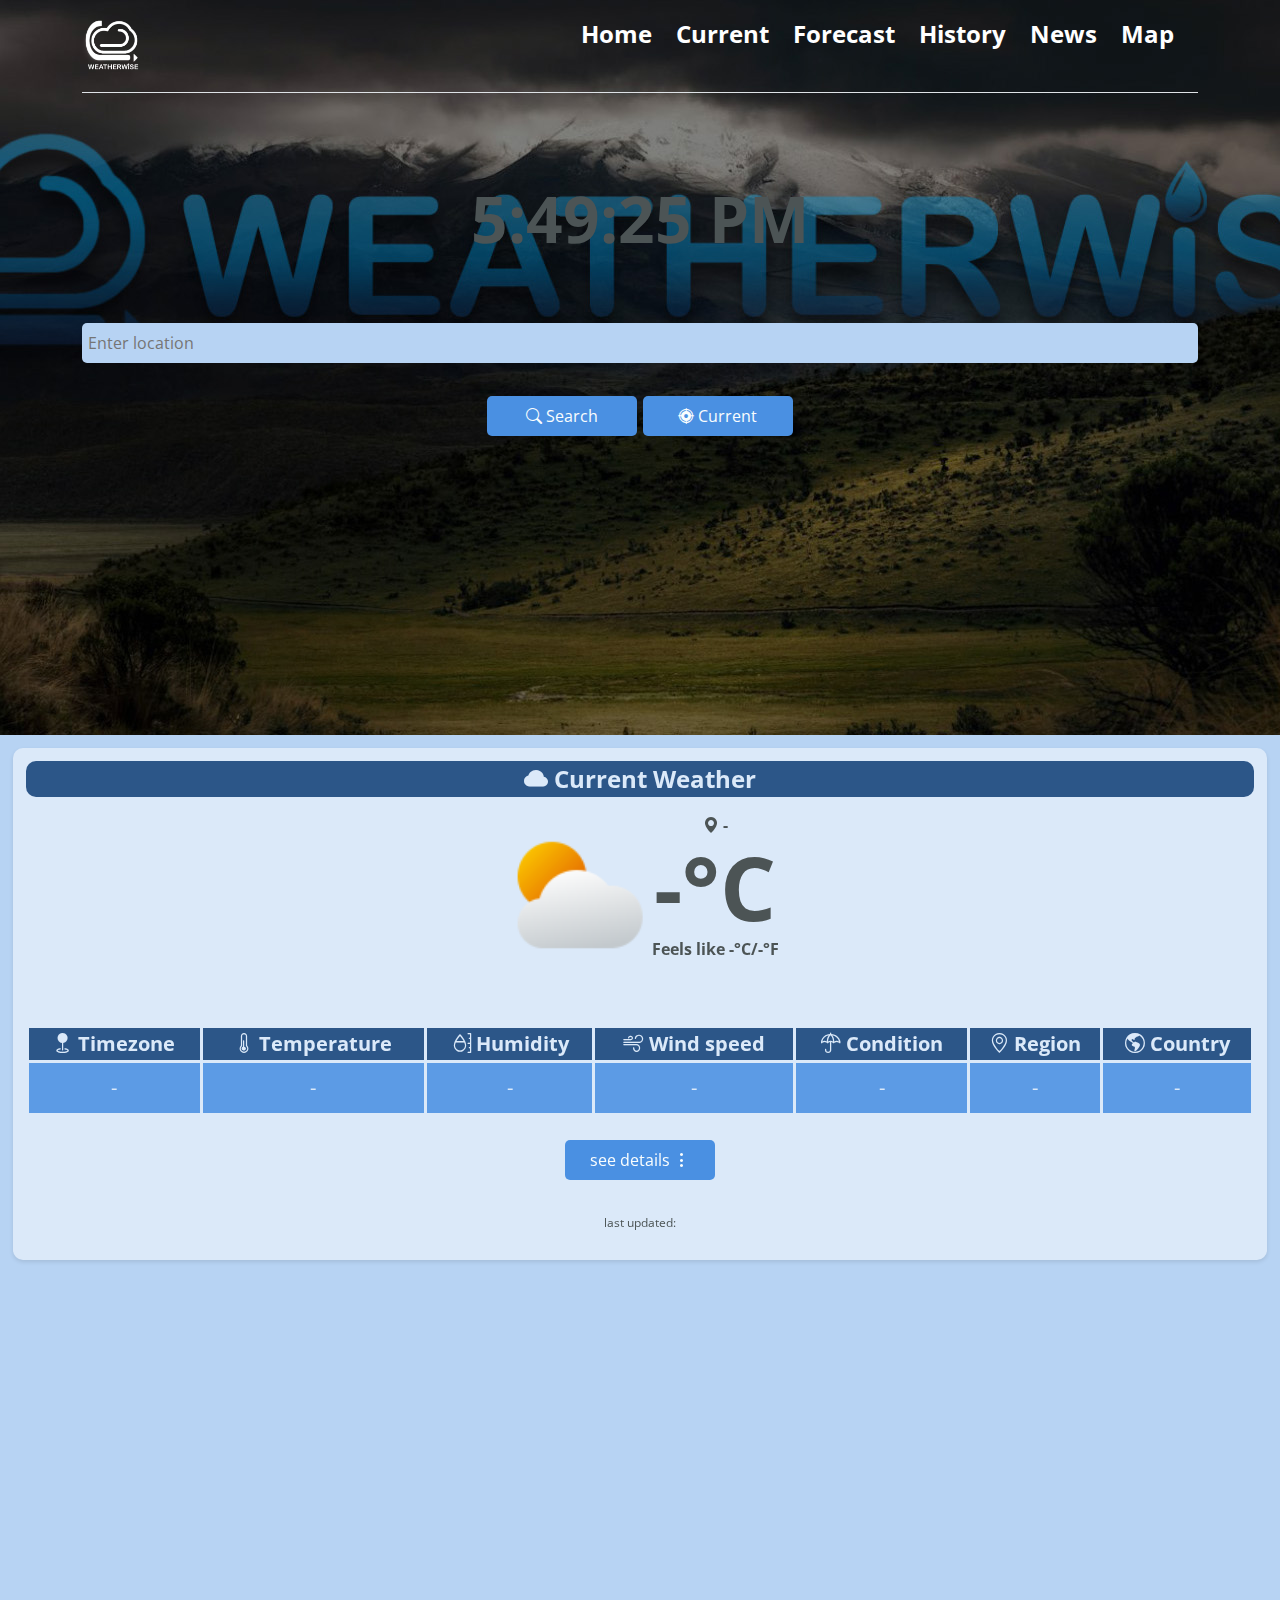
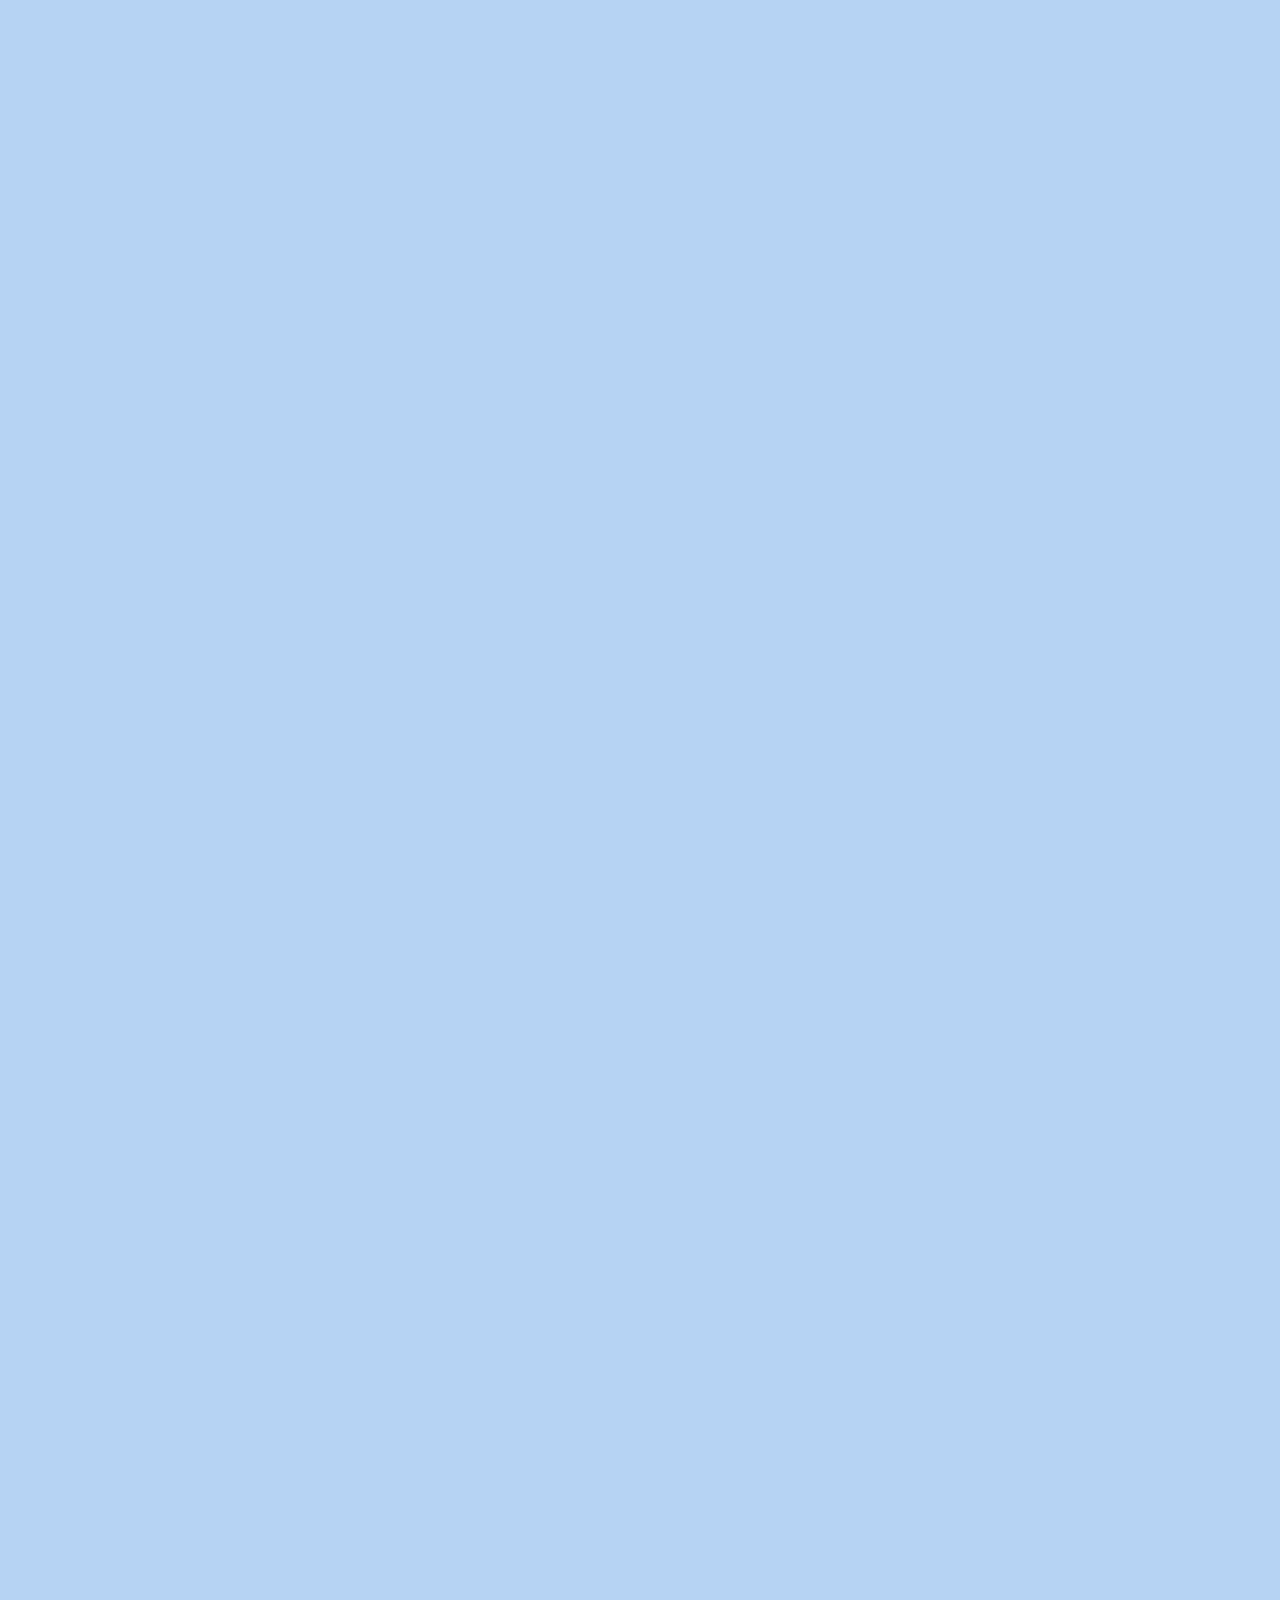
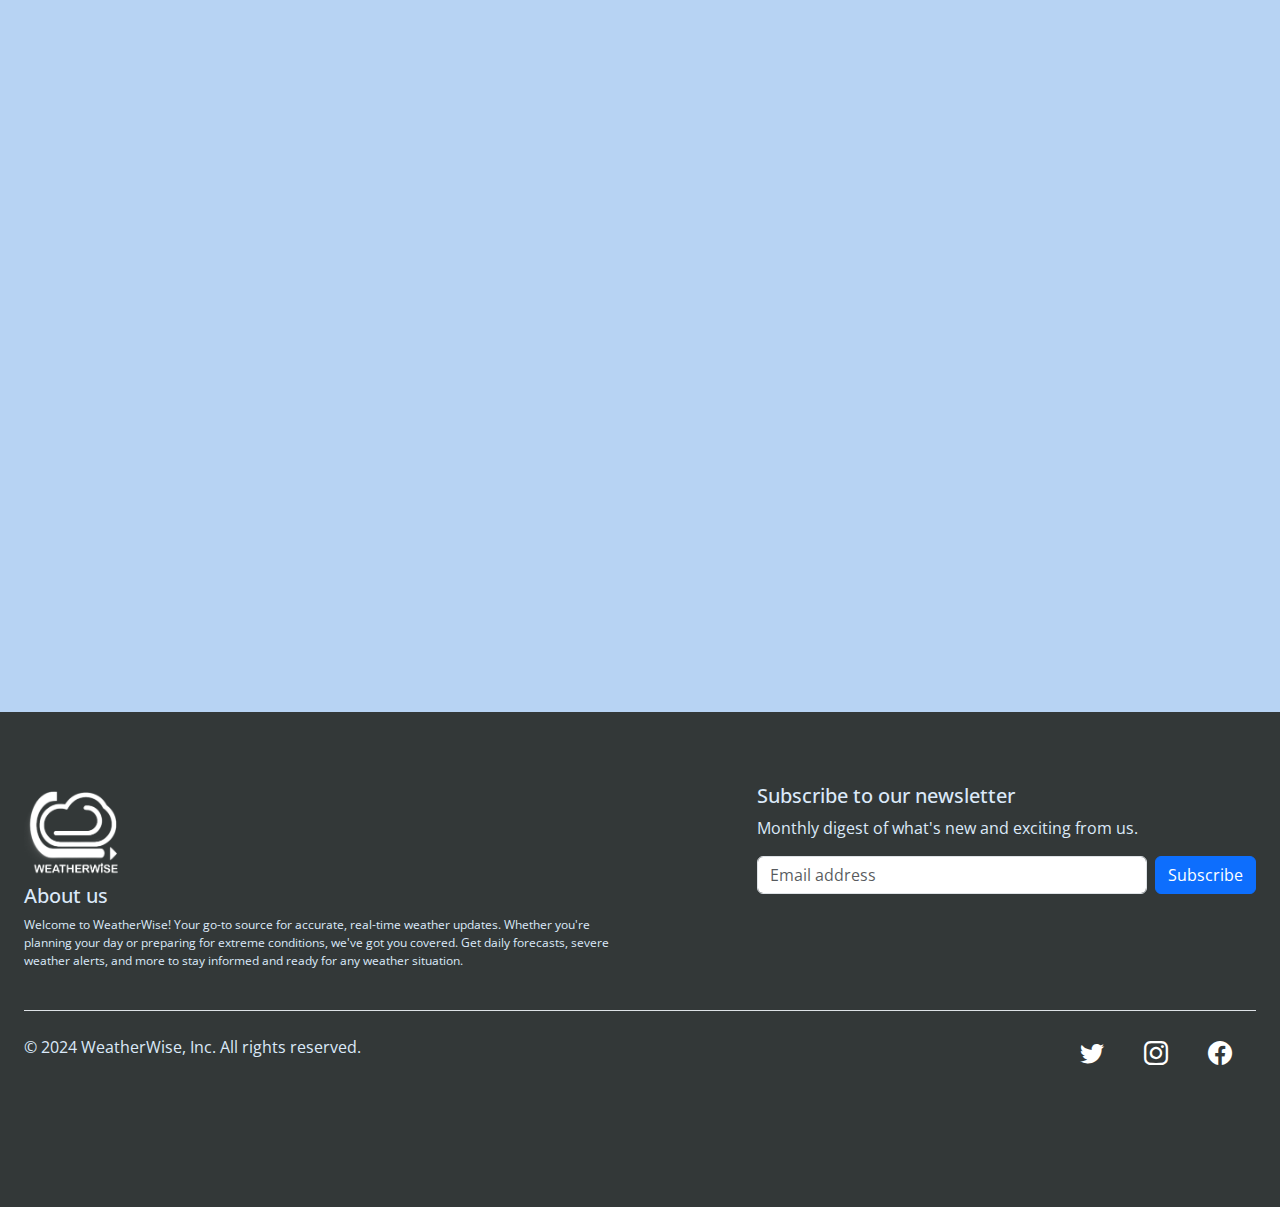
==== index.html @ 9422116e "first commit" ====
<!DOCTYPE html>
<html lang="en">

<head>
  <meta charset="UTF-8">
  <meta name="viewport" content="width=device-width, initial-scale=1.0">
  <title>WEATHERWISE-Home</title>
  <link rel="icon" href="./img/Light-logo.png" type="image/png">
  <link rel="stylesheet" href="./css/style.css">
  <link href="https://cdn.jsdelivr.net/npm/bootstrap@5.3.3/dist/css/bootstrap.min.css" rel="stylesheet"
    integrity="sha384-QWTKZyjpPEjISv5WaRU9OFeRpok6YctnYmDr5pNlyT2bRjXh0JMhjY6hW+ALEwIH" crossorigin="anonymous">
  <link rel="stylesheet" href="https://cdn.jsdelivr.net/npm/bootstrap-icons@1.11.3/font/bootstrap-icons.min.css">
  <link rel="stylesheet" href="https://unpkg.com/leaflet/dist/leaflet.css" />
  <link href="https://unpkg.com/aos@2.3.1/dist/aos.css" rel="stylesheet">
</head>

<body style="background-color: #B7D3F3;">
  <!-- -------------------------------------------------header------------------------------------------------- -->
  <header>
    <div class="container">
      <div class="d-flex flex-wrap justify-content-center py-3 mb-4 border-bottom">
        <a href="/" class="d-flex align-items-center mb-3 mb-md-0 me-md-auto link-body-emphasis text-decoration-none">
          <img src="./img/Light-logo.png" alt="" height="60px">
        </a>

        <ul class="nav nav-pills">
          <li><a href="#">Home</a></li>
          <li><a href="#currentWeather">Current</a></li>
          <li><a href="#weatherForecast">Forecast</a></li>
          <li><a href="#historyWeather">History</a></li>
          <li><a href="#newsSection">News</a></li>
          <li><a href="#mapSection">Map</a></li>
        </ul>

      </div>
      <img src="./img/Ratate Earth.gif" alt="" srcset="" style="opacity: 25%;">
      <div class="timeLbl" id="local-time"></div>
      <input type="text" class="searchTxt" id="txtSearch" placeholder=" Enter location">
      <button class="normalBtn" id="btnSearch"><i class="bi bi-search"></i> Search</button>
      <button class="normalBtn" id="btnReset"><i class="bi bi-crosshair2"></i> Current</button>
    </div>
  </header>

  <!-- -------------------------------------------current weather section------------------------------------- -->
  <section class="current-weather" id="currentWeather" data-aos="zoom-in">
    <div class="weather-card">
      <div class="headers">
        <p><i class="bi bi-cloud-fill"></i> Current Weather</p>
      </div>
      <div class="weather-content">
        <div class="weather-icon">
          <img id="weatherIcon" src="./img/icons8-partly-cloudy-day-96.png" alt="" style="width: 150px;">
        </div>
        <div class="weather-details">
          <p class="location-name" id="location" style="margin-bottom: -1rem;"><i class="bi bi-geo-alt-fill"></i>
            -</p>
          <p class="temperature" id="temperature-c" style="margin-bottom: -1rem;">-°C</p>
          <p class="location-name" id="temperature-feels">Feels like -°C/-°F</p>
        </div>
      </div>
    </div>

    <div style="overflow-x:auto;">
      <table class="tblWeather mx-auto mt-5 w-100">
        <tr class="tblHead">
          <th><i class="bi bi-geo-fill"></i> Timezone</th>

          <th><i class="bi bi-thermometer-half"></i> Temperature</th>

          <th><i class="bi bi-moisture"></i> Humidity</th>

          <th><i class="bi bi-wind"></i> Wind speed</th>

          <th><i class="bi bi-umbrella"></i> Condition</th>

          <th><i class="bi bi-geo-alt"></i> Region</th>

          <th><i class="bi bi-globe-americas"></i> Country</th>

        </tr>
        <tr class="tblBody">
          <td><span id="tz_id">-</span></td>
          <td><span id="temp_c">-</span></td>
          <td><span id="humidity">-</span></td>
          <td><span id="wind_kph">-</span></td>
          <td><span id="condition">-</span></td>
          <td><span id="region">-</span></td>
          <td><span id="country">-</span></td>
        </tr>
      </table>
      <button class="normalBtn m-4" id="btnCurrentWeather"><a href="./current-weather.html">see details <i
            class="bi bi-three-dots-vertical"></i></a></button>
    </div>

    <div class="last-updated">
      <p>last updated: <span id="lastUpdated"></span></p>
    </div>

  </section>

  <!-- -------------------------------------------weather forecast section------------------------------------- -->
  <section class="weather-forecast" id="weatherForecast" data-aos="zoom-in">
    <div class="weather-card">
      <div class="headers">
        <p><i class="bi bi-cloud-sun-fill"></i> Weather Forecast</p>
      </div>
      <div class="forecast-content">
        <div class="card-weather">
          <img src="./img/icons8-partly-cloudy-day-96.png" class="card-img-top w-50 mx-auto" id="weatherIcon1"
            alt="...">
          <div class="card-body">
            <p class="card-date" id="date1">-</p>
            <p class="card-temp" id="temp1">-</p>
            <p class="card-condition" id="condition1">-</p>
            <button class="normalBtn" id="btnForecast1"><a href="./forecast-day-01.html">see details <i
                  class="bi bi-three-dots-vertical"></i></a></button>
          </div>
        </div>
        <div class="card-weather">
          <img src="./img/icons8-partly-cloudy-day-96.png" class="card-img-top w-50 mx-auto" id="weatherIcon2"
            alt="...">
          <div class="card-body">
            <p class="card-date" id="date2">-</p>
            <p class="card-temp" id="temp2">-</p>
            <p class="card-condition" id="condition2">-</p>
            <button class="normalBtn" id="btnForecast2"><a href="./forecast-day-02.html">see details <i
                  class="bi bi-three-dots-vertical"></i></a></button>
          </div>
        </div>
        <div class="card-weather">
          <img src="./img/icons8-partly-cloudy-day-96.png" class="card-img-top w-50 mx-auto" id="weatherIcon3"
            alt="...">
          <div class="card-body">
            <p class="card-date" id="date3">-</p>
            <p class="card-temp" id="temp3">-</p>
            <p class="card-condition" id="condition3">-</p>
            <button class="normalBtn" id="btnForecast3"><a href="./forecast-day-03.html">see details <i
                  class="bi bi-three-dots-vertical"></i></a></button>
          </div>
        </div>
        <div class="card-weather">
          <img src="./img/icons8-partly-cloudy-day-96.png" class="card-img-top w-50 mx-auto" id="weatherIcon4"
            alt="...">
          <div class="card-body">
            <p class="card-date" id="date4">-</p>
            <p class="card-temp" id="temp4">-</p>
            <p class="card-condition" id="condition4">-</p>
            <button class="normalBtn" id="btnForecast4"><a href="./forecast-day-04.html">see details <i
                  class="bi bi-three-dots-vertical"></i></a></button>
          </div>
        </div>
        <div class="card-weather">
          <img src="./img/icons8-partly-cloudy-day-96.png" class="card-img-top w-50 mx-auto" id="weatherIcon5"
            alt="...">
          <div class="card-body">
            <p class="card-date" id="date5">-</p>
            <p class="card-temp" id="temp5">-</p>
            <p class="card-condition" id="condition5">-</p>
            <button class="normalBtn" id="btnForecast5"><a href="./forecast-day-05.html">see details <i
                  class="bi bi-three-dots-vertical"></i></a></button>
          </div>
        </div>
        <div class="card-weather">
          <img src="./img/icons8-partly-cloudy-day-96.png" class="card-img-top w-50 mx-auto" id="weatherIcon6"
            alt="...">
          <div class="card-body">
            <p class="card-date" id="date6">-</p>
            <p class="card-temp" id="temp6">-</p>
            <p class="card-condition" id="condition6">-</p>
            <button class="normalBtn" id="btnForecast6"><a href="./forecast-day-06.html">see details <i
                  class="bi bi-three-dots-vertical"></i></a></button>
          </div>
        </div>
        <div class="card-weather">
          <img src="./img/icons8-partly-cloudy-day-96.png" class="card-img-top w-50 mx-auto" id="weatherIcon7"
            alt="...">
          <div class="card-body">
            <p class="card-date" id="date7">-</p>
            <p class="card-temp" id="temp7">-</p>
            <p class="card-condition" id="condition7">-</p>
            <button class="normalBtn" id="btnForecast7"><a href="./forecast-day-07.html">see details <i
                  class="bi bi-three-dots-vertical"></i></a></button>
          </div>
        </div>
      </div>
    </div>
  </section>

  <!-- -------------------------------------------history weather section------------------------------------- -->
  <section class="current-weather" id="historyWeather" data-aos="zoom-in">
    <div class="weather-card">
      <div class="headers">
        <p><i class="bi bi-clock-history"></i> Historical weather data</p>
      </div>
      <input type="date" class="searchTxt w-50 mt-1 mb-1" id="txtHistorySearch">
      <div>
        <p>(Please enter a date within the past 365 days.)</p>
        <button class="normalBtn mt-1 mb-3" id="btnHistorySearch"><i class="bi bi-search"></i> Search</button>
      </div>
      <div class="weather-content">
        <div class="weather-icon">
          <img id="weatherIcon_history" src="./img/icons8-partly-cloudy-day-96.png" alt="" style="width: 150px;">
        </div>
        <div class="weather-details">
          <p class="location-name" id="location_history" style="margin-bottom: -1rem;"><i
              class="bi bi-geo-alt-fill"></i> -</p>
          <p class="temperature" id="temperature-c_history" style="margin-bottom: -1rem;">-</p>
        </div>
      </div>
    </div>

    <div style="overflow-x:auto;">
      <table class="tblWeather mx-auto mt-5 w-100">
        <tr class="tblHead">
          <th><i class="bi bi-umbrella"></i> Condition</th>
          <th><i class="bi bi-brightness-low-fill"></i> UV index</th>
          <th><i class="bi bi-cloud-haze2"></i> Max Wind</th>
          <th><i class="bi bi-eye"></i> Avg visibility</th>
          <th><i class="bi bi-cloud-drizzle"></i> Total preciption</th>
          <th><i class="bi bi-snow"></i> Total snow</th>
          <th><i class="bi bi-moisture"></i> Avg humidity</th>
        </tr>
        <tr class="tblBody">
          <td><span id="condition_history">-</span></td>
          <td><span id="uv_history">-</span></td>
          <td><span id="wind_max_history">-</span></td>
          <td><span id="visibility_history">-</span></td>
          <td><span id="precip_history">-</span></td>
          <td><span id="snow_history">-</span></td>
          <td><span id="humidity_history">-</span></td>
        </tr>
      </table>
      <button class="normalBtn m-4" id="btnCurrentWeather"><a href="./history-weather.html">see details <i
            class="bi bi-three-dots-vertical"></i></a></button>
    </div>

  </section>

  <!-- --------------------------------------------map section----------------------------------- -->
  <section class="current-weather" id="mapSection" data-aos="zoom-in">
    <div class="weather-card">
      <div class="headers">
        <p><i class="bi bi-map"></i> Map</p>
      </div>
      <div id="map"></div>
    </div>
  </section>

  <!-- --------------------------------------------news section----------------------------------- -->
  <section class="current-weather" id="newsSection" data-aos="zoom-in">
    <div class="weather-card">
      <div class="headers">
        <p><i class="bi bi-map"></i> News</p>
      </div>
      <div class="card-group">
        <div class="card bg-secondary-subtle">
          <img src="..." class="card-img-top" style="height: 350px;" id="newsImg1" alt="...">
          <div class="card-body">
            <h5 class="card-title" id="newsTitle1">Card title</h5>
            <p class="card-text" id="newsDesc1">This is a wider card with supporting text below as a natural lead-in to
              additional content. This content is a little bit longer.</p>
            <button class="normalBtn m-4"><a href="#" id="btnNews1">see details <i
                  class="bi bi-three-dots-vertical"></i></a></button>
          </div>
          <div class="card-footer">
            <small class="text-body-secondary" id="newsPub1">Last updated 3 mins ago</small>
          </div>
        </div>
        <div class="card bg-secondary-subtle">
          <img src="..." class="card-img-top h-50" style="height: 350px;" id="newsImg2" alt="...">
          <div class="card-body">
            <h5 class="card-title" id="newsTitle2">Card title</h5>
            <p class="card-text" id="newsDesc2">This card has supporting text below as a natural lead-in to additional
              content.</p>
            <button class="normalBtn m-4"><a href="#" id="btnNews2">see details <i
                  class="bi bi-three-dots-vertical"></i></a></button>
          </div>
          <div class="card-footer">
            <small class="text-body-secondary" id="newsPub2">Last updated 3 mins ago</small>
          </div>
        </div>
        <div class="card bg-secondary-subtle">
          <img src="..." class="card-img-top" style="height: 350px;" id="newsImg3" alt="...">
          <div class="card-body">
            <h5 class="card-title" id="newsTitle3">Card title</h5>
            <p class="card-text" id="newsDesc3">This is a wider card with supporting text below as a natural lead-in to
              additional content. This card has even longer content than the first to show that equal height action.</p>
            <button class="normalBtn m-4"><a href="#" id="btnNews3">see details <i
                  class="bi bi-three-dots-vertical"></i></a></button>
          </div>
          <div class="card-footer">
            <small class="text-body-secondary" id="newsPub3">Last updated 3 mins ago</small>
          </div>
        </div>
      </div>
    </div>
  </section>

  <!-- --------------------------------------------footer section----------------------------------- -->
  <section class="footer">
    <div class="p-4">
      <footer class="py-5">
        <div class="row">
          <div class="w-50">
            <img src="./img/Light-logo.png" style="width: 100px;" alt="">
            <h5>About us</h5>
            <p class="aboutText">
              Welcome to WeatherWise! Your go-to source for accurate, real-time weather updates. Whether you're planning
              your day or preparing for extreme conditions, we've got you covered. Get daily forecasts, severe weather
              alerts, and more to stay informed and ready for any weather situation.
            </p>
          </div>

          <div class="col-md-5 offset-md-1 mb-3">
            <form>
              <h5>Subscribe to our newsletter</h5>
              <p>Monthly digest of what's new and exciting from us.</p>
              <div class="d-flex flex-column flex-sm-row w-100 gap-2">
                <label for="newsletter1" class="visually-hidden">Email address</label>
                <input id="newsletter1" type="text" class="form-control" placeholder="Email address">
                <button class="btn btn-primary" type="button">Subscribe</button>
              </div>
            </form>
          </div>
        </div>

        <div class="d-flex flex-column flex-sm-row justify-content-between py-4 my-4 border-top">
          <p>&copy; 2024 WeatherWise, Inc. All rights reserved.</p>
          <ul class="list-unstyled d-flex">
            <li class="ms-3"><a href="https://x.com/i/flow/login"><i class="bi bi-twitter"></i></a></li>
            <li class="ms-3"><a href="https://www.instagram.com/accounts/login/?hl=en"><i
                  class="bi bi-instagram"></i></a></li>
            <li class="ms-3"><a href="https://www.facebook.com/login/"><i class="bi bi-facebook"></i></a></li>
          </ul>
        </div>
      </footer>
    </div>
  </section>


  <script src="https://cdn.jsdelivr.net/npm/bootstrap@5.3.3/dist/js/bootstrap.bundle.min.js"
    integrity="sha384-YvpcrYf0tY3lHB60NNkmXc5s9fDVZLESaAA55NDzOxhy9GkcIdslK1eN7N6jIeHz"
    crossorigin="anonymous"></script>
  <script src="https://unpkg.com/leaflet/dist/leaflet.js"></script>
  <script src="./js/index.js" defer></script>
  <script src="https://unpkg.com/aos@2.3.1/dist/aos.js"></script>
  <script>
    AOS.init(3000);
  </script>
</body>

</html>
---- css/style.css ----
@import url('https://fonts.googleapis.com/css2?family=Open+Sans:ital,wght@0,300..800;1,300..800&display=swap');

/* -------------------------------------------------header------------------------------------------------- */
header {
  width: 100%;
  height: 735px;
  color: #fff;
  text-align: center;
  background-image: url('../img/Header\ background.jpg');
  background-position: center;
  padding-bottom: 5%;
}

ul li a {
  color: white;
  text-decoration: none;
  font-weight: bold;
  font-size: 24px;
  padding: left 30px;
  padding-right: 24px;
  transition: 0.5s;
  font-family: "Open Sans", sans-serif;
}

ul li a:hover {
  color: #4C5455;
}

.timeLbl {
  margin-top: 30px;
  font-size: 400%;
  font-weight: bold;
  color: #4C5455;
  font-family: "Open Sans", sans-serif;
  transition: 0.5s;
}

.timeLbl:hover {
  -webkit-text-stroke: 2px #4A90E2;
  color: transparent;
  cursor: pointer;
}

.searchTxt {
  width: 100%;
  margin-top: 5%;
  background-color: #B7D3F3;
  border-radius: 5px;
  border: none;
  height: 40px;
  color: #4C5455;
  font-family: "Open Sans", sans-serif
}

.normalBtn {
  width: 150px;
  margin-top: 3%;
  background-color: #4A90E2;
  border-radius: 5px;
  border: none;
  height: 40px;
  color: #F9FDFE;
  font-family: "Open Sans", sans-serif;
  cursor: pointer;
  transition: background-color 0.3s ease, transform 0.5s ease, box-shadow 0.2s ease;
}

.normalBtn:hover {
  background-color: #357ABD;
  box-shadow: 0px 4px 8px rgba(0, 0, 0, 0.2);
  transform: translateY(-2px);
}


/* -------------------------------------------------current weather section------------------------------------------------- */

.current-weather {
  background-color: #DBE9F9;
  border-radius: 10px;
  margin: 1%;
  padding: 1%;
  align-items: center;
  justify-content: space-between;
  box-shadow: 0 2px 4px rgba(0, 0, 0, 0.1);
  text-align: center;
}


.headers {
  font-size: 24px;
  font-weight: bold;
  font-family: "Open Sans", sans-serif;
  color: #DBE9F9;
  width: 100%;
  background-color: #2C5688;
  border-radius: 10px;
}

.weather-content {
  display: flex;
  align-items: center;
  justify-content: center;
}

.location-name {
  font-size: 16px;
  font-weight: bold;
  font-family: "Open Sans", sans-serif;
  color: #4C5455;
}

.temperature {
  font-size: 88px;
  font-weight: bold;
  font-family: "Open Sans", sans-serif;
  color: #4C5455;
}

.tblHead {
  font-size: 20px;
  font-weight: bold;
  font-family: "Open Sans", sans-serif;
  color: #DBE9F9;
  background-color: #2C5688;
  border: 1px solid #DBE9F9;
}

.tblHead th {
  border: 3px solid #DBE9F9;
}

.tblBody {
  font-size: 20px;
  font-family: "Open Sans", sans-serif;
  color: #DBE9F9;
  background-color: #5C9BE5;
  border: 3px solid #DBE9F9;
}

.tblBody td {
  border: 3px solid #DBE9F9;
  padding-top: 10px;
  padding-bottom: 10px;
}

.last-updated {
  margin-top: 10px;
  font-size: 12px;
  font-family: "Open Sans", sans-serif;
  color: #4C5455;
}

/* -------------------------------------------------weather forecast section------------------------------------------------- */

.weather-forecast {
  background-color: #DBE9F9;
  border-radius: 10px;
  margin: 1%;
  padding: 1%;
  align-items: center;
  justify-content: space-between;
  box-shadow: 0 2px 4px rgba(0, 0, 0, 0.1);
  text-align: center;
}

.normalBtn a {
  color: #F9FDFE;
  text-decoration: none;
}

.forecast-content {
  display: flex;
  align-items: center;
  justify-content: center;
  flex-wrap: wrap;
}

.card-weather {
  width: 255px;
  background-color: #4C5455;
  color: #F9FDFE;
  margin: 0.2%;
  padding: 1%;
  border-radius: 10px;
  box-shadow: 0 2px 4px rgba(0, 0, 0, 0.1);
  text-align: center;
  transition: 0.5s;
}

.card-weather:hover {
  transform: scale(1.1);
  background-color: #2C5688;
}

.card-date {
  color: #F9FDFE;
  font-size: 16px;
  font-weight: bold;
  font-family: "Open Sans", sans-serif;
}

.card-temp {
  color: #F9FDFE;
  font-size: 40px;
  font-weight: bold;
  font-family: "Open Sans", sans-serif;
}

.card-condition {
  color: #F9FDFE;
  font-size: 16px;
  font-family: "Open Sans", sans-serif;
}

/* ---------------------------------------------------------hourly forecast section------------------------------------------------------ */
.hourly-weather {
  background-color: #4A90E2;
  border-radius: 10px;
  margin: 1%;
  padding: 1%;
  align-items: center;
  justify-content: space-between;
  box-shadow: 0 2px 4px rgba(0, 0, 0, 0.1);
  text-align: center;
}

.hourly-headers {
  font-size: 24px;
  font-weight: bold;
  font-family: "Open Sans", sans-serif;
  color: #DBE9F9;
  width: 100%;
  background-color: #162B44;
  border-radius: 10px;
}
.hourly-tblHead {
  font-size: 20px;
  font-weight: bold;
  font-family: "Open Sans", sans-serif;
  color: #DBE9F9;
  background-color: #162B44;
  border: 1px solid #4A90E2;
}

.hourly-tblHead th {
  border: 3px solid #4A90E2;
}

.hourly-tblBody {
  font-size: 20px;
  font-family: "Open Sans", sans-serif;
  color: #DBE9F9;
  background-color: #2C5688;
  border: 3px solid #4A90E2;
}

.hourly-tblBody td {
  border: 3px solid #4A90E2;
  padding-top: 10px;
  padding-bottom: 10px;
}

/* ---------------------------------------------------------map section------------------------------------------------------ */
#map {
  height: 400px;
  width: 100%;
}

/* ---------------------------------------------------------footer section------------------------------------------------------ */
.footer{
  background-color: #333838;
  color: #DBE9F9;
  font-family: "Open Sans", sans-serif;
}

.aboutText{
  font-size: 12px;
  font-family: "Open Sans", sans-serif;
}

@media screen and (max-width: 992px) {
  ul li a {
    font-size: 20px;
  }
}

@media screen and (max-width: 768px) {
  ul li a {
    font-size: 16px;
  }

  .tblHead {
    font-size: 16px;
    border: 1px;
  }

  .tblHead th {
    border: 1px solid #DBE9F9;
  }

  .tblBody {
    font-size: 16px;
    border: 1px;
  }

  .tblBody td {
    border: 1px solid #DBE9F9;

  }
  .hourly-tblHead {
    font-size: 16px;
    border: 1px;
  }

  .hourly-tblHead th {
    border: 1px solid #4A90E2;
  }

  .hourly-tblBody {
    font-size: 16px;
    border: 1px;
  }

  .hourly-tblBody td {
    border: 1px solid #4A90E2;

  }
}

@media screen and (max-width: 576px) {
  ul li a {
    font-size: 14px;
    padding-right: 30px;
  }

  .temperature {
    font-size: 72px;
  }

  .tblHead {
    font-size: 14px;
    border: 1px;
  }

  .tblHead th {
    border: 1px solid #DBE9F9;
  }

  .tblBody {
    font-size: 14px;
    border: 1px;
  }

  .tblBody td {
    border: 1px solid #DBE9F9;
  }

  .hourly-tblHead {
    font-size: 14px;
    border: 1px;
  }

  .hourly-tblHead th {
    border: 1px solid #4A90E2;
  }

  .hourly-tblBody {
    font-size: 14px;
    border: 1px;
  }

  .hourly-tblBody td {
    border: 1px solid #4A90E2;
  }
}

@media screen and (max-width: 480px) {
  ul li a {
    font-size: 14px;
    padding-right: 10px;
  }

  .timeLbl {
    margin-top: 10px;
    font-size: 300%;
  }

  .searchTxt {
    font-size: 14px;
    height: 30px;
    margin-top: 30%;
  }

  .temperature {
    font-size: 42px;
  }

  .tblHead {
    font-size: 10px;
    border: 1px solid #DBE9F9;
  }

  .tblHead th {
    border: 1px solid #DBE9F9;
  }

  .tblBody {
    font-size: 10px;
    border: 1px solid #DBE9F9;
  }

  .tblBody td {
    border: 1px solid #DBE9F9;
  }

  .hourly-tblHead {
    font-size: 10px;
    border: 1px solid #4A90E2;
  }

  .hourly-tblHead th {
    border: 1px solid #4A90E2;
  }

  .hourly-tblBody {
    font-size: 10px;
    border: 1px solid #4A90E2;
  }

  .hourly-tblBody td {
    border: 1px solid #4A90E2;
  }
}
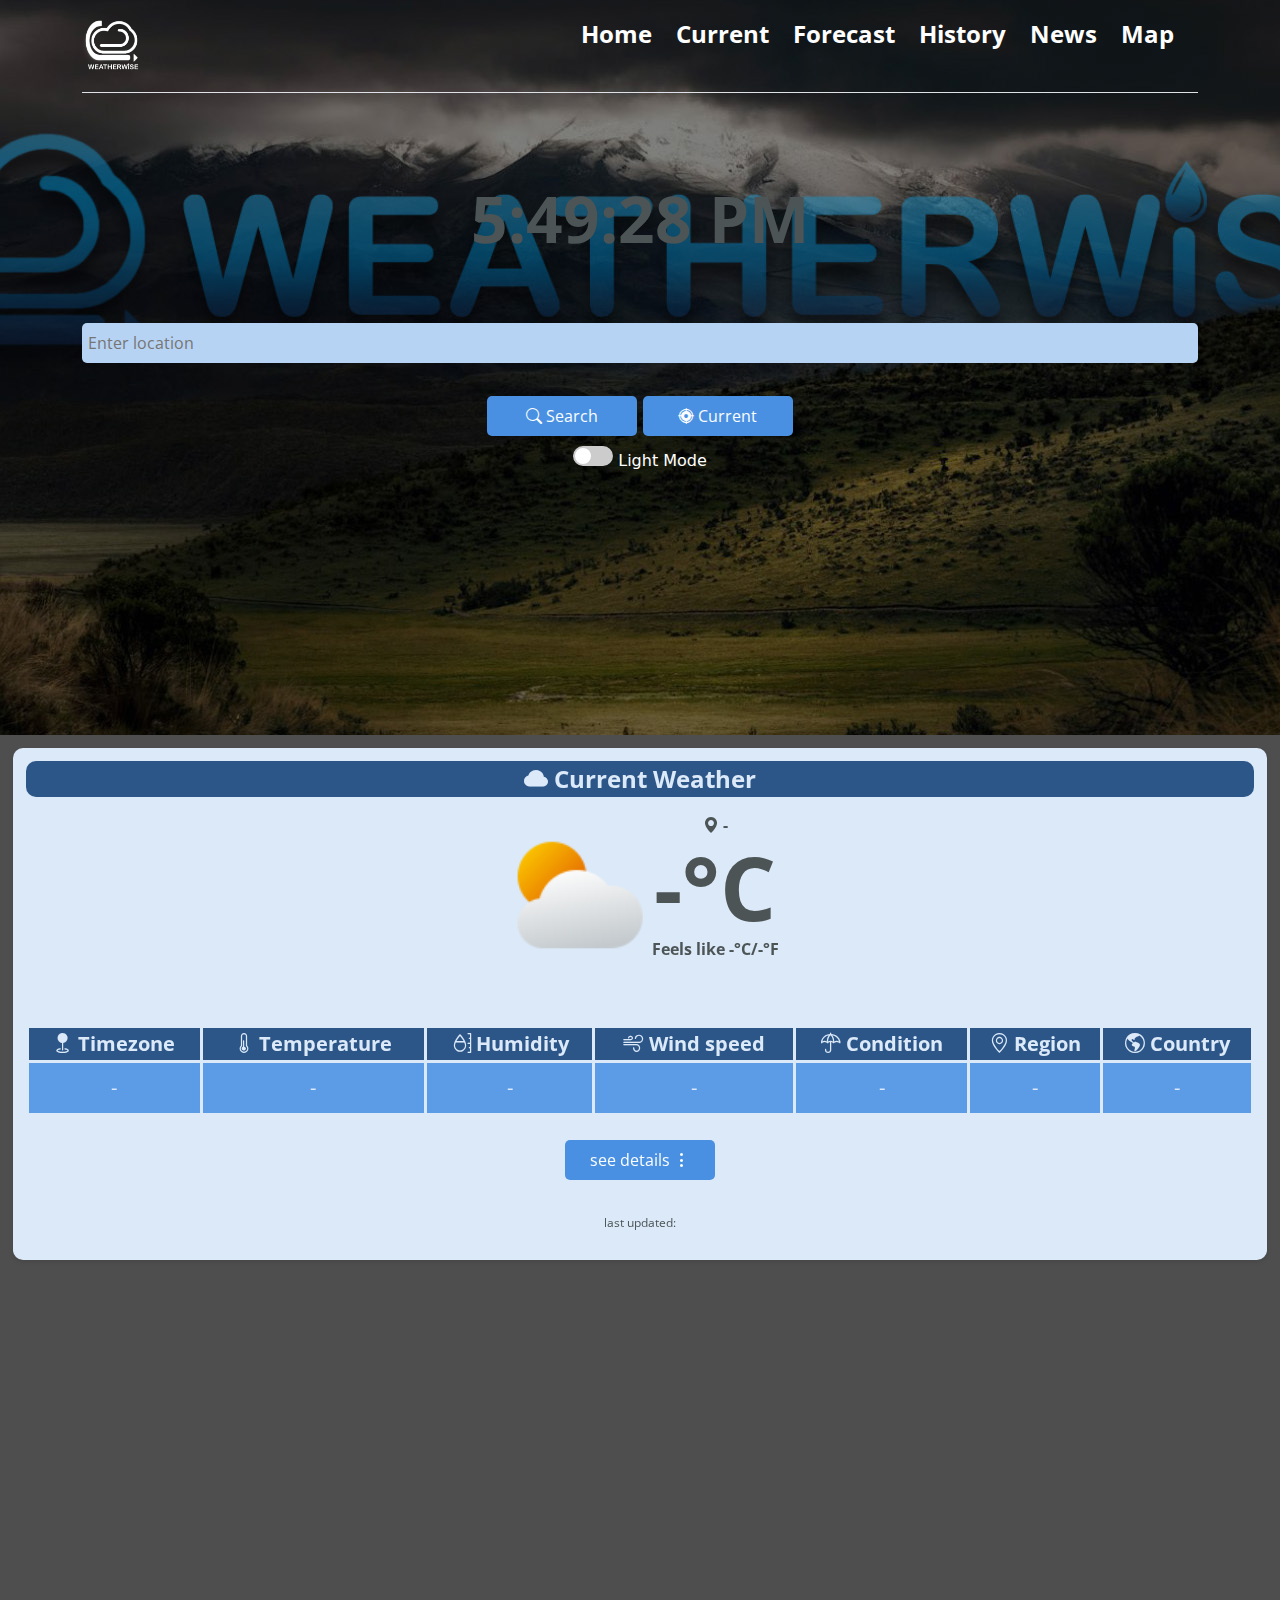
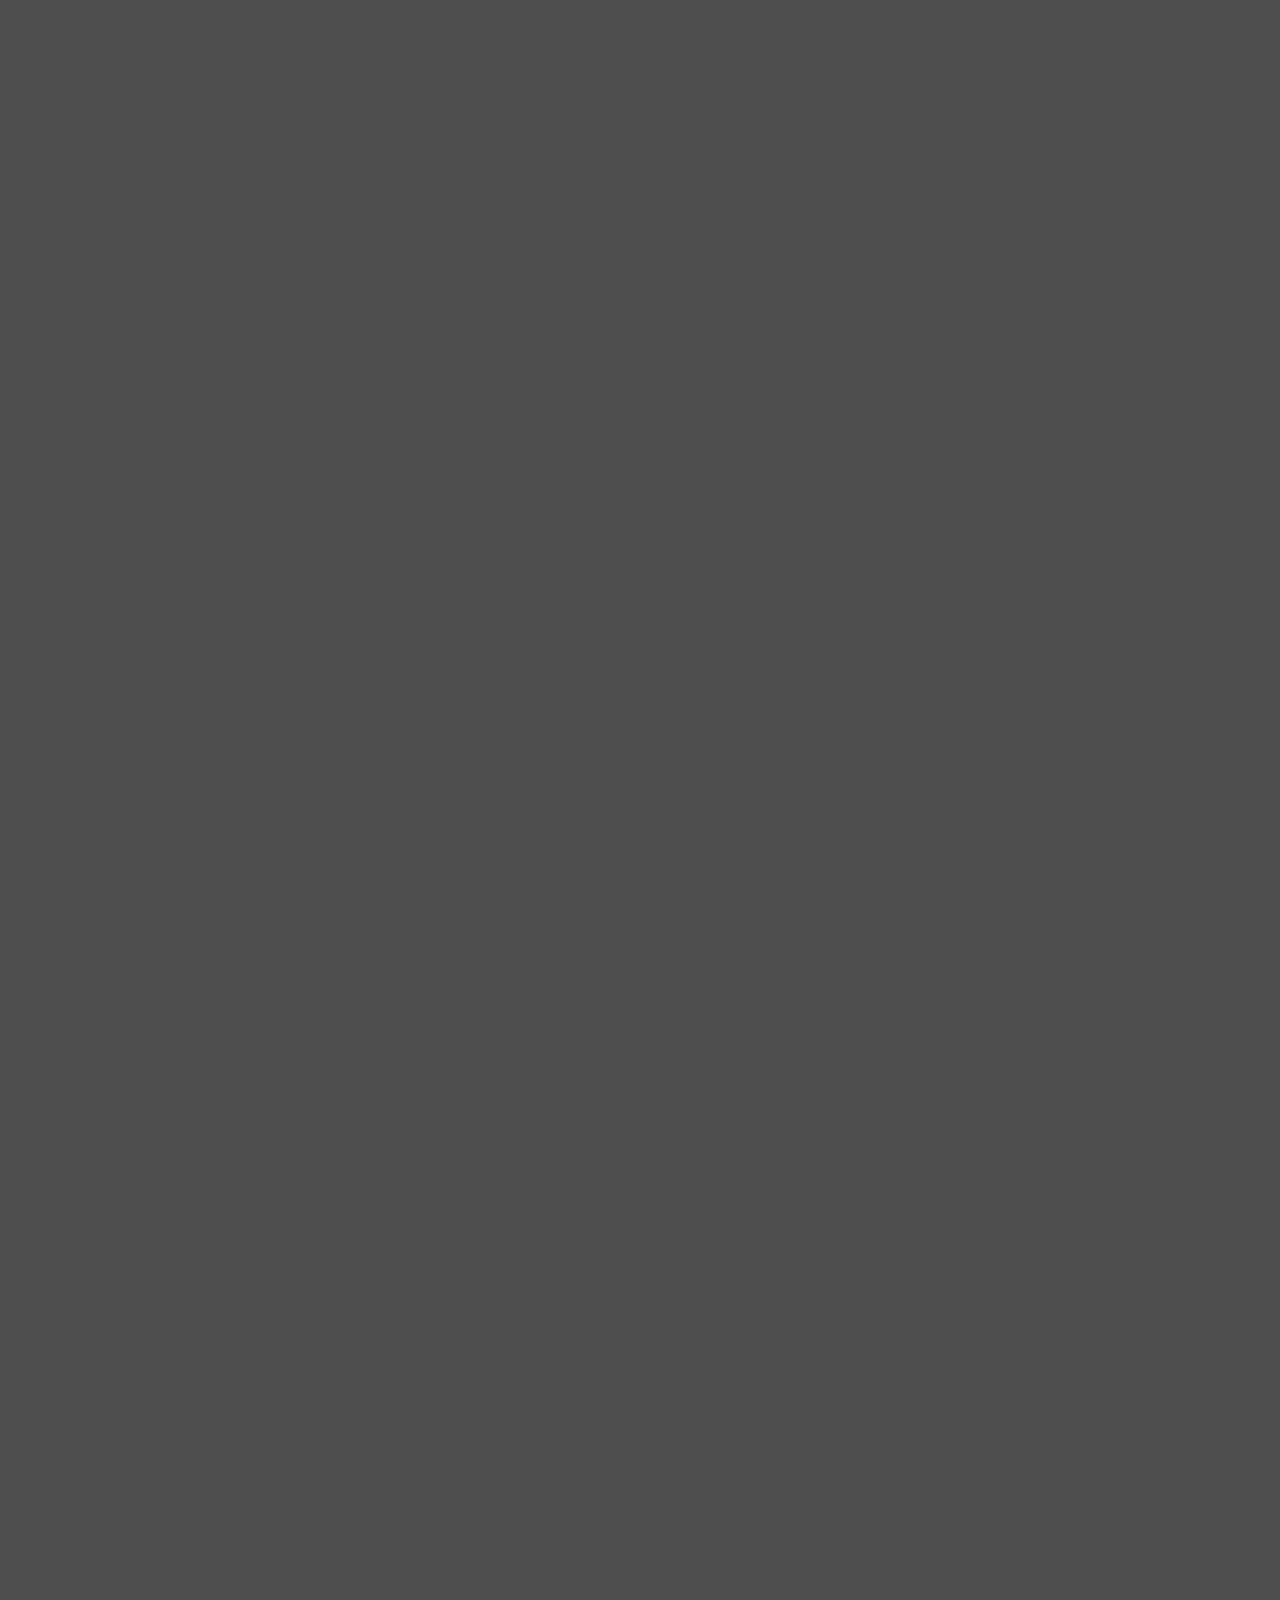
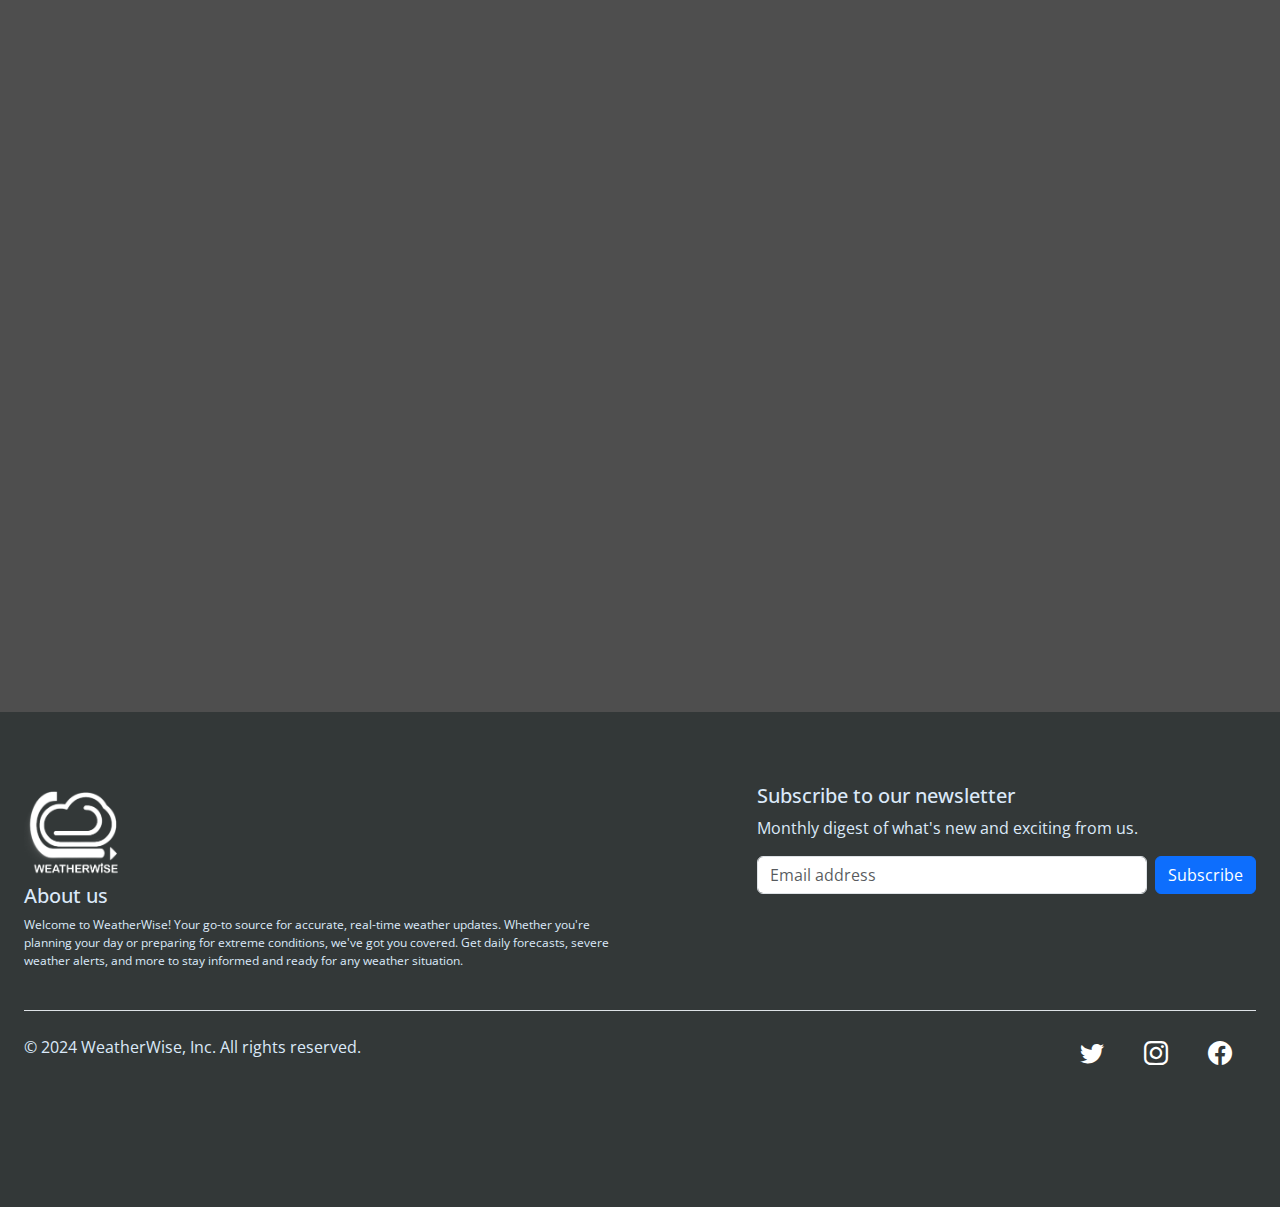
==== commit 2b8eff4d: "added dark mode" ====
--- a/index.html
+++ b/index.html
@@ -6,15 +6,61 @@
   <meta name="viewport" content="width=device-width, initial-scale=1.0">
   <title>WEATHERWISE-Home</title>
   <link rel="icon" href="./img/Light-logo.png" type="image/png">
-  <link rel="stylesheet" href="./css/style.css">
+  <link id="theme-link" rel="stylesheet" href="./css/light.css">
   <link href="https://cdn.jsdelivr.net/npm/bootstrap@5.3.3/dist/css/bootstrap.min.css" rel="stylesheet"
     integrity="sha384-QWTKZyjpPEjISv5WaRU9OFeRpok6YctnYmDr5pNlyT2bRjXh0JMhjY6hW+ALEwIH" crossorigin="anonymous">
   <link rel="stylesheet" href="https://cdn.jsdelivr.net/npm/bootstrap-icons@1.11.3/font/bootstrap-icons.min.css">
   <link rel="stylesheet" href="https://unpkg.com/leaflet/dist/leaflet.css" />
   <link href="https://unpkg.com/aos@2.3.1/dist/aos.css" rel="stylesheet">
+
+  <style>
+    .toggle-switch {
+      position: relative;
+      display: inline-block;
+      width: 40px;
+      height: 20px;
+      margin-top: 10px;
+    }
+
+    .toggle-switch input {
+      display: none;
+    }
+
+    .slider {
+      position: absolute;
+      cursor: pointer;
+      top: 0;
+      left: 0;
+      right: 0;
+      bottom: 0;
+      background-color: #ccc;
+      transition: .4s;
+      border-radius: 20px;
+    }
+
+    .slider:before {
+      position: absolute;
+      content: "";
+      height: 16px;
+      width: 16px;
+      left: 2px;
+      bottom: 2px;
+      background-color: white;
+      transition: .4s;
+      border-radius: 50%;
+    }
+
+    input:checked+.slider {
+      background-color: #4b4b4b;
+    }
+
+    input:checked+.slider:before {
+      transform: translateX(20px);
+    }
+  </style>
 </head>
 
-<body style="background-color: #B7D3F3;">
+<body style="background-color: #4e4e4e;">
   <!-- -------------------------------------------------header------------------------------------------------- -->
   <header>
     <div class="container">
@@ -39,6 +85,11 @@
       <button class="normalBtn" id="btnSearch"><i class="bi bi-search"></i> Search</button>
       <button class="normalBtn" id="btnReset"><i class="bi bi-crosshair2"></i> Current</button>
     </div>
+    <label class="toggle-switch">
+      <input id="toggle-checkbox" type="checkbox">
+      <span class="slider"></span>
+    </label>
+    <span id="mode-text">Light Mode</span>
   </header>
 
   <!-- -------------------------------------------current weather section------------------------------------- -->
@@ -347,6 +398,7 @@
   <script>
     AOS.init(3000);
   </script>
+  <script src="./js/themeToggle.js"></script>
 </body>
 
 </html>--- a/css/light.css
+++ b/css/light.css
@@ -0,0 +1,433 @@
+@import url('https://fonts.googleapis.com/css2?family=Open+Sans:ital,wght@0,300..800;1,300..800&display=swap');
+
+/* -------------------------------------------------header------------------------------------------------- */
+header {
+  width: 100%;
+  height: 735px;
+  color: #fff;
+  text-align: center;
+  background-image: url('../img/Header\ background.jpg');
+  background-position: center;
+  padding-bottom: 5%;
+}
+
+ul li a {
+  color: white;
+  text-decoration: none;
+  font-weight: bold;
+  font-size: 24px;
+  padding: left 30px;
+  padding-right: 24px;
+  transition: 0.5s;
+  font-family: "Open Sans", sans-serif;
+}
+
+ul li a:hover {
+  color: #4C5455;
+}
+
+.timeLbl {
+  margin-top: 30px;
+  font-size: 400%;
+  font-weight: bold;
+  color: #4C5455;
+  font-family: "Open Sans", sans-serif;
+  transition: 0.5s;
+}
+
+.timeLbl:hover {
+  -webkit-text-stroke: 2px #4A90E2;
+  color: transparent;
+  cursor: pointer;
+}
+
+.searchTxt {
+  width: 100%;
+  margin-top: 5%;
+  background-color: #B7D3F3;
+  border-radius: 5px;
+  border: none;
+  height: 40px;
+  color: #4C5455;
+  font-family: "Open Sans", sans-serif
+}
+
+.normalBtn {
+  width: 150px;
+  margin-top: 3%;
+  background-color: #4A90E2;
+  border-radius: 5px;
+  border: none;
+  height: 40px;
+  color: #F9FDFE;
+  font-family: "Open Sans", sans-serif;
+  cursor: pointer;
+  transition: background-color 0.3s ease, transform 0.5s ease, box-shadow 0.2s ease;
+}
+
+.normalBtn:hover {
+  background-color: #357ABD;
+  box-shadow: 0px 4px 8px rgba(0, 0, 0, 0.2);
+  transform: translateY(-2px);
+}
+
+
+/* -------------------------------------------------current weather section------------------------------------------------- */
+
+.current-weather {
+  background-color: #DBE9F9;
+  border-radius: 10px;
+  margin: 1%;
+  padding: 1%;
+  align-items: center;
+  justify-content: space-between;
+  box-shadow: 0 2px 4px rgba(0, 0, 0, 0.1);
+  text-align: center;
+}
+
+
+.headers {
+  font-size: 24px;
+  font-weight: bold;
+  font-family: "Open Sans", sans-serif;
+  color: #DBE9F9;
+  width: 100%;
+  background-color: #2C5688;
+  border-radius: 10px;
+}
+
+.weather-content {
+  display: flex;
+  align-items: center;
+  justify-content: center;
+}
+
+.location-name {
+  font-size: 16px;
+  font-weight: bold;
+  font-family: "Open Sans", sans-serif;
+  color: #4C5455;
+}
+
+.temperature {
+  font-size: 88px;
+  font-weight: bold;
+  font-family: "Open Sans", sans-serif;
+  color: #4C5455;
+}
+
+.tblHead {
+  font-size: 20px;
+  font-weight: bold;
+  font-family: "Open Sans", sans-serif;
+  color: #DBE9F9;
+  background-color: #2C5688;
+  border: 1px solid #DBE9F9;
+}
+
+.tblHead th {
+  border: 3px solid #DBE9F9;
+}
+
+.tblBody {
+  font-size: 20px;
+  font-family: "Open Sans", sans-serif;
+  color: #DBE9F9;
+  background-color: #5C9BE5;
+  border: 3px solid #DBE9F9;
+}
+
+.tblBody td {
+  border: 3px solid #DBE9F9;
+  padding-top: 10px;
+  padding-bottom: 10px;
+}
+
+.last-updated {
+  margin-top: 10px;
+  font-size: 12px;
+  font-family: "Open Sans", sans-serif;
+  color: #4C5455;
+}
+
+/* -------------------------------------------------weather forecast section------------------------------------------------- */
+
+.weather-forecast {
+  background-color: #DBE9F9;
+  border-radius: 10px;
+  margin: 1%;
+  padding: 1%;
+  align-items: center;
+  justify-content: space-between;
+  box-shadow: 0 2px 4px rgba(0, 0, 0, 0.1);
+  text-align: center;
+}
+
+.normalBtn a {
+  color: #F9FDFE;
+  text-decoration: none;
+}
+
+.forecast-content {
+  display: flex;
+  align-items: center;
+  justify-content: center;
+  flex-wrap: wrap;
+}
+
+.card-weather {
+  width: 255px;
+  background-color: #4C5455;
+  color: #F9FDFE;
+  margin: 0.2%;
+  padding: 1%;
+  border-radius: 10px;
+  box-shadow: 0 2px 4px rgba(0, 0, 0, 0.1);
+  text-align: center;
+  transition: 0.5s;
+}
+
+.card-weather:hover {
+  transform: scale(1.1);
+  background-color: #2C5688;
+}
+
+.card-date {
+  color: #F9FDFE;
+  font-size: 16px;
+  font-weight: bold;
+  font-family: "Open Sans", sans-serif;
+}
+
+.card-temp {
+  color: #F9FDFE;
+  font-size: 40px;
+  font-weight: bold;
+  font-family: "Open Sans", sans-serif;
+}
+
+.card-condition {
+  color: #F9FDFE;
+  font-size: 16px;
+  font-family: "Open Sans", sans-serif;
+}
+
+/* ---------------------------------------------------------hourly forecast section------------------------------------------------------ */
+.hourly-weather {
+  background-color: #4A90E2;
+  border-radius: 10px;
+  margin: 1%;
+  padding: 1%;
+  align-items: center;
+  justify-content: space-between;
+  box-shadow: 0 2px 4px rgba(0, 0, 0, 0.1);
+  text-align: center;
+}
+
+.hourly-headers {
+  font-size: 24px;
+  font-weight: bold;
+  font-family: "Open Sans", sans-serif;
+  color: #DBE9F9;
+  width: 100%;
+  background-color: #162B44;
+  border-radius: 10px;
+}
+.hourly-tblHead {
+  font-size: 20px;
+  font-weight: bold;
+  font-family: "Open Sans", sans-serif;
+  color: #DBE9F9;
+  background-color: #162B44;
+  border: 1px solid #4A90E2;
+}
+
+.hourly-tblHead th {
+  border: 3px solid #4A90E2;
+}
+
+.hourly-tblBody {
+  font-size: 20px;
+  font-family: "Open Sans", sans-serif;
+  color: #DBE9F9;
+  background-color: #2C5688;
+  border: 3px solid #4A90E2;
+}
+
+.hourly-tblBody td {
+  border: 3px solid #4A90E2;
+  padding-top: 10px;
+  padding-bottom: 10px;
+}
+
+/* ---------------------------------------------------------map section------------------------------------------------------ */
+#map {
+  height: 400px;
+  width: 100%;
+}
+
+/* ---------------------------------------------------------footer section------------------------------------------------------ */
+.footer{
+  background-color: #333838;
+  color: #DBE9F9;
+  font-family: "Open Sans", sans-serif;
+}
+
+.aboutText{
+  font-size: 12px;
+  font-family: "Open Sans", sans-serif;
+}
+
+@media screen and (max-width: 992px) {
+  ul li a {
+    font-size: 20px;
+  }
+}
+
+@media screen and (max-width: 768px) {
+  ul li a {
+    font-size: 16px;
+  }
+
+  .tblHead {
+    font-size: 16px;
+    border: 1px;
+  }
+
+  .tblHead th {
+    border: 1px solid #DBE9F9;
+  }
+
+  .tblBody {
+    font-size: 16px;
+    border: 1px;
+  }
+
+  .tblBody td {
+    border: 1px solid #DBE9F9;
+
+  }
+  .hourly-tblHead {
+    font-size: 16px;
+    border: 1px;
+  }
+
+  .hourly-tblHead th {
+    border: 1px solid #4A90E2;
+  }
+
+  .hourly-tblBody {
+    font-size: 16px;
+    border: 1px;
+  }
+
+  .hourly-tblBody td {
+    border: 1px solid #4A90E2;
+
+  }
+}
+
+@media screen and (max-width: 576px) {
+  ul li a {
+    font-size: 14px;
+    padding-right: 30px;
+  }
+
+  .temperature {
+    font-size: 72px;
+  }
+
+  .tblHead {
+    font-size: 14px;
+    border: 1px;
+  }
+
+  .tblHead th {
+    border: 1px solid #DBE9F9;
+  }
+
+  .tblBody {
+    font-size: 14px;
+    border: 1px;
+  }
+
+  .tblBody td {
+    border: 1px solid #DBE9F9;
+  }
+
+  .hourly-tblHead {
+    font-size: 14px;
+    border: 1px;
+  }
+
+  .hourly-tblHead th {
+    border: 1px solid #4A90E2;
+  }
+
+  .hourly-tblBody {
+    font-size: 14px;
+    border: 1px;
+  }
+
+  .hourly-tblBody td {
+    border: 1px solid #4A90E2;
+  }
+}
+
+@media screen and (max-width: 480px) {
+  ul li a {
+    font-size: 14px;
+    padding-right: 10px;
+  }
+
+  .timeLbl {
+    margin-top: 10px;
+    font-size: 300%;
+  }
+
+  .searchTxt {
+    font-size: 14px;
+    height: 30px;
+    margin-top: 30%;
+  }
+
+  .temperature {
+    font-size: 42px;
+  }
+
+  .tblHead {
+    font-size: 10px;
+    border: 1px solid #DBE9F9;
+  }
+
+  .tblHead th {
+    border: 1px solid #DBE9F9;
+  }
+
+  .tblBody {
+    font-size: 10px;
+    border: 1px solid #DBE9F9;
+  }
+
+  .tblBody td {
+    border: 1px solid #DBE9F9;
+  }
+
+  .hourly-tblHead {
+    font-size: 10px;
+    border: 1px solid #4A90E2;
+  }
+
+  .hourly-tblHead th {
+    border: 1px solid #4A90E2;
+  }
+
+  .hourly-tblBody {
+    font-size: 10px;
+    border: 1px solid #4A90E2;
+  }
+
+  .hourly-tblBody td {
+    border: 1px solid #4A90E2;
+  }
+}